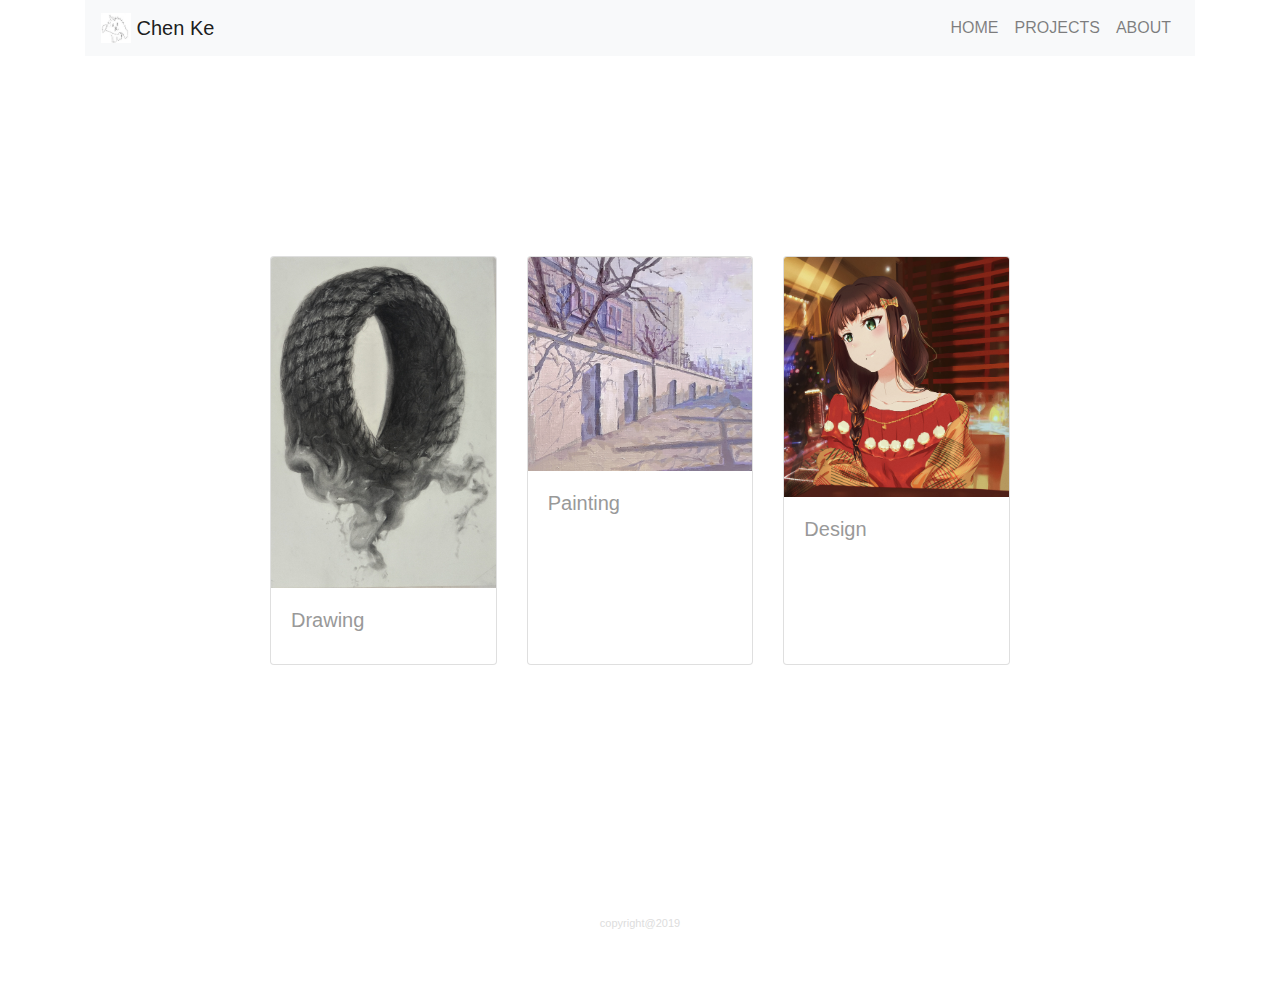
==== projects.html @ db149eaf "v1" ====
<!doctype html>
<html lang="en">
  <head>
    <!-- Required meta tags -->
    <meta charset="utf-8">
    <meta name="viewport" content="width=device-width, initial-scale=1, shrink-to-fit=no">

    <!-- Bootstrap CSS -->
    <link rel="stylesheet" href="css/bootstrap.css">
    <link rel="stylesheet" href="css/my-style.css">

    <title>Chen Ke website</title>
    </head>


    <body>

    <div class="container">
    <!-- Content here -->
    
    <!-- Image and text -->
    <nav class="navbar navbar-expand navbar-light bg-light">
    <a class="navbar-brand" href="#">
    <img src="img/logo/logo.jpg" width="30" height="30" class="d-inline-block align-top" alt="">
    Chen Ke
  </a>



  <ul class="navbar-nav">

     <li class="nav-item">
        <a class="nav-link" href="index.html">HOME</a>
      </li>

      <li class="nav-item">
        <a class="nav-link" href="projects.html">PROJECTS</a>
      </li>

      <li class="nav-item">
        <a class="nav-link" href="about.html">ABOUT</a>
      </li>

    </ul>



    </nav>

    </div>

    <!-- project start -->
    <div class="container" style="padding: 200px;">
      
      <div class="card-deck">
        
          <div class="card">
            <a class="project-link" href="drawing.html">
            <img src="img/drawing/tire.jpg" class="card-img-top" alt="...">
            <div class="card-body">
              <h5 class="card-title">Drawing</h5>    
            </div>
            </a>
          </div>
        




  <div class="card">
    <a class="project-link" href="painting.html">
      <img src="img/painting/school1.png" class="card-img-top" alt="...">
      <div class="card-body">
        <h5 class="card-title">Painting</h5>
      </div>
    </a>
  </div>



  <div class="card">
    <a class="project-link" href="design.html">
      <img src="img/design/dia.jpg" class="card-img-top" alt="...">
      <div class="card-body">
        <h5 class="card-title">Design</h5>
      </div>
    </a>
  </div>



</div>

    </div>
    
    <!-- project end -->



    <footer class="footer-style">copyright@2019</footer>

</div>

    <!-- Optional JavaScript -->
    <!-- jQuery first, then Popper.js, then Bootstrap JS -->
    <script src="js/bootstrap.js" ></script>
    <script src="" >"js/jquery.min.js"</script>
    <script src="" ></script>
  </body>

  
</html>
---- css/my-style.css ----
.navbar-nav {
	float: right;
	margin-left: auto;
}

.my-title {
	padding: 70px;
	font-size: 18px;
	color: #999;
}

.project-container {
	padding-top: 100px;
	padding-bottom: 100px;
	/*width: 900px !important;*/
}

.project-container img {
	width: 200px;
	height: auto;
	padding-bottom: 30px;
	margin-left: auto;
	margin-right: auto;
	display: block;
}

.my-words p {
	text-align: center;
}

.work-title {
	font-size: 11px;
	color: #999;
}

.footer-style {
	padding-top: 50px;
	padding-bottom: 50px;
	text-align: center;
	color: #ddd;
	font-size: 11px;
}

.project-link {
	color: #999;

}

.projecrt-link :hover {

}

a:hover {
	color: #ff9900 !important;
	text-decoration: none !important;

}
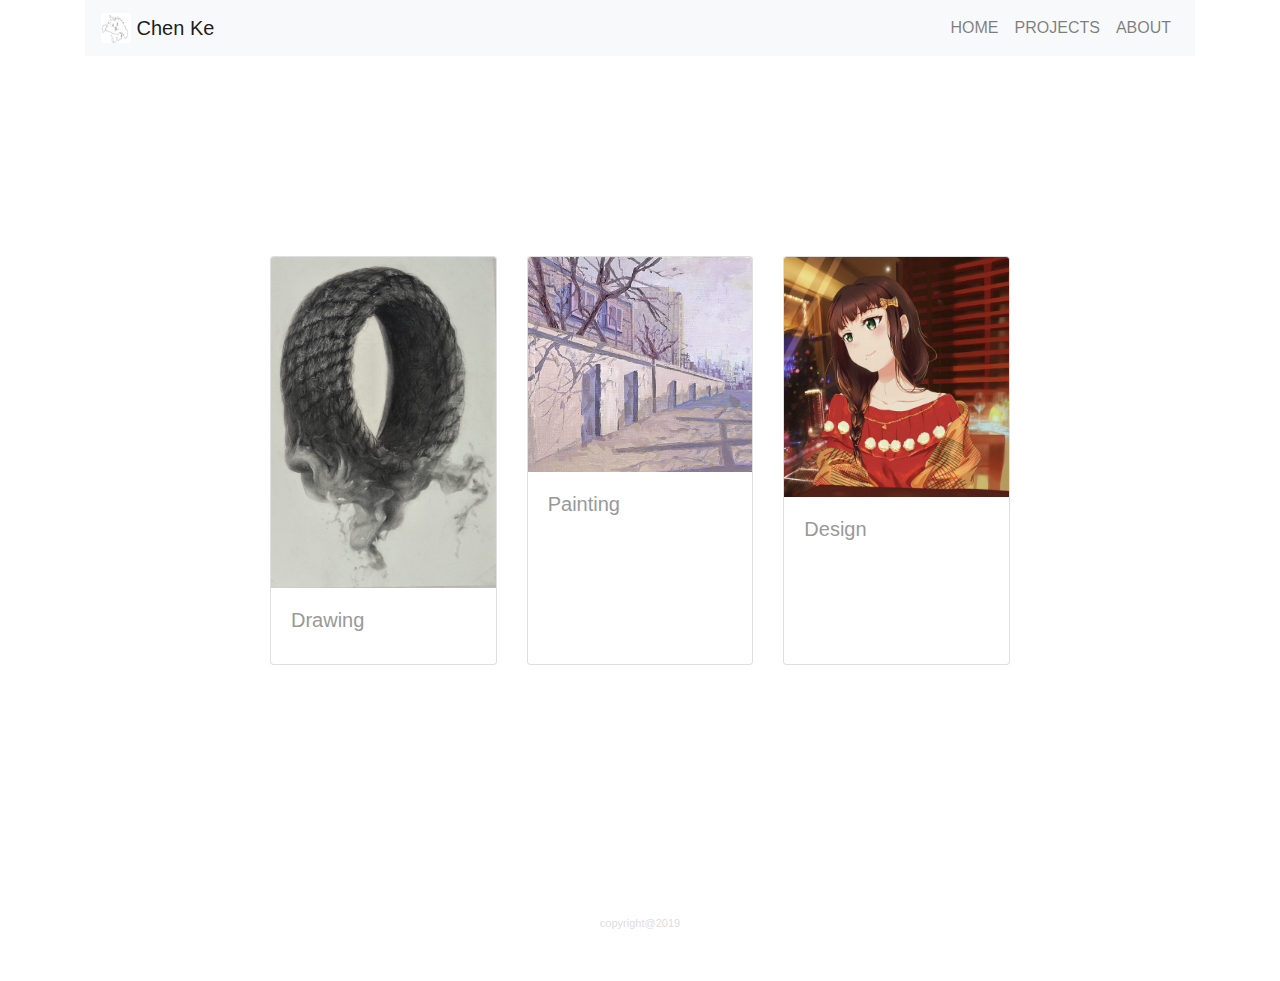
==== commit 48f628cc: "Update projects.html" ====
--- a/projects.html
+++ b/projects.html
@@ -69,7 +69,7 @@
 
   <div class="card">
     <a class="project-link" href="painting.html">
-      <img src="img/painting/school1.png" class="card-img-top" alt="...">
+      <img src="img/painting/school1.jpg" class="card-img-top" alt="...">
       <div class="card-body">
         <h5 class="card-title">Painting</h5>
       </div>
@@ -109,4 +109,4 @@
   </body>
 
   
-</html>+</html>
